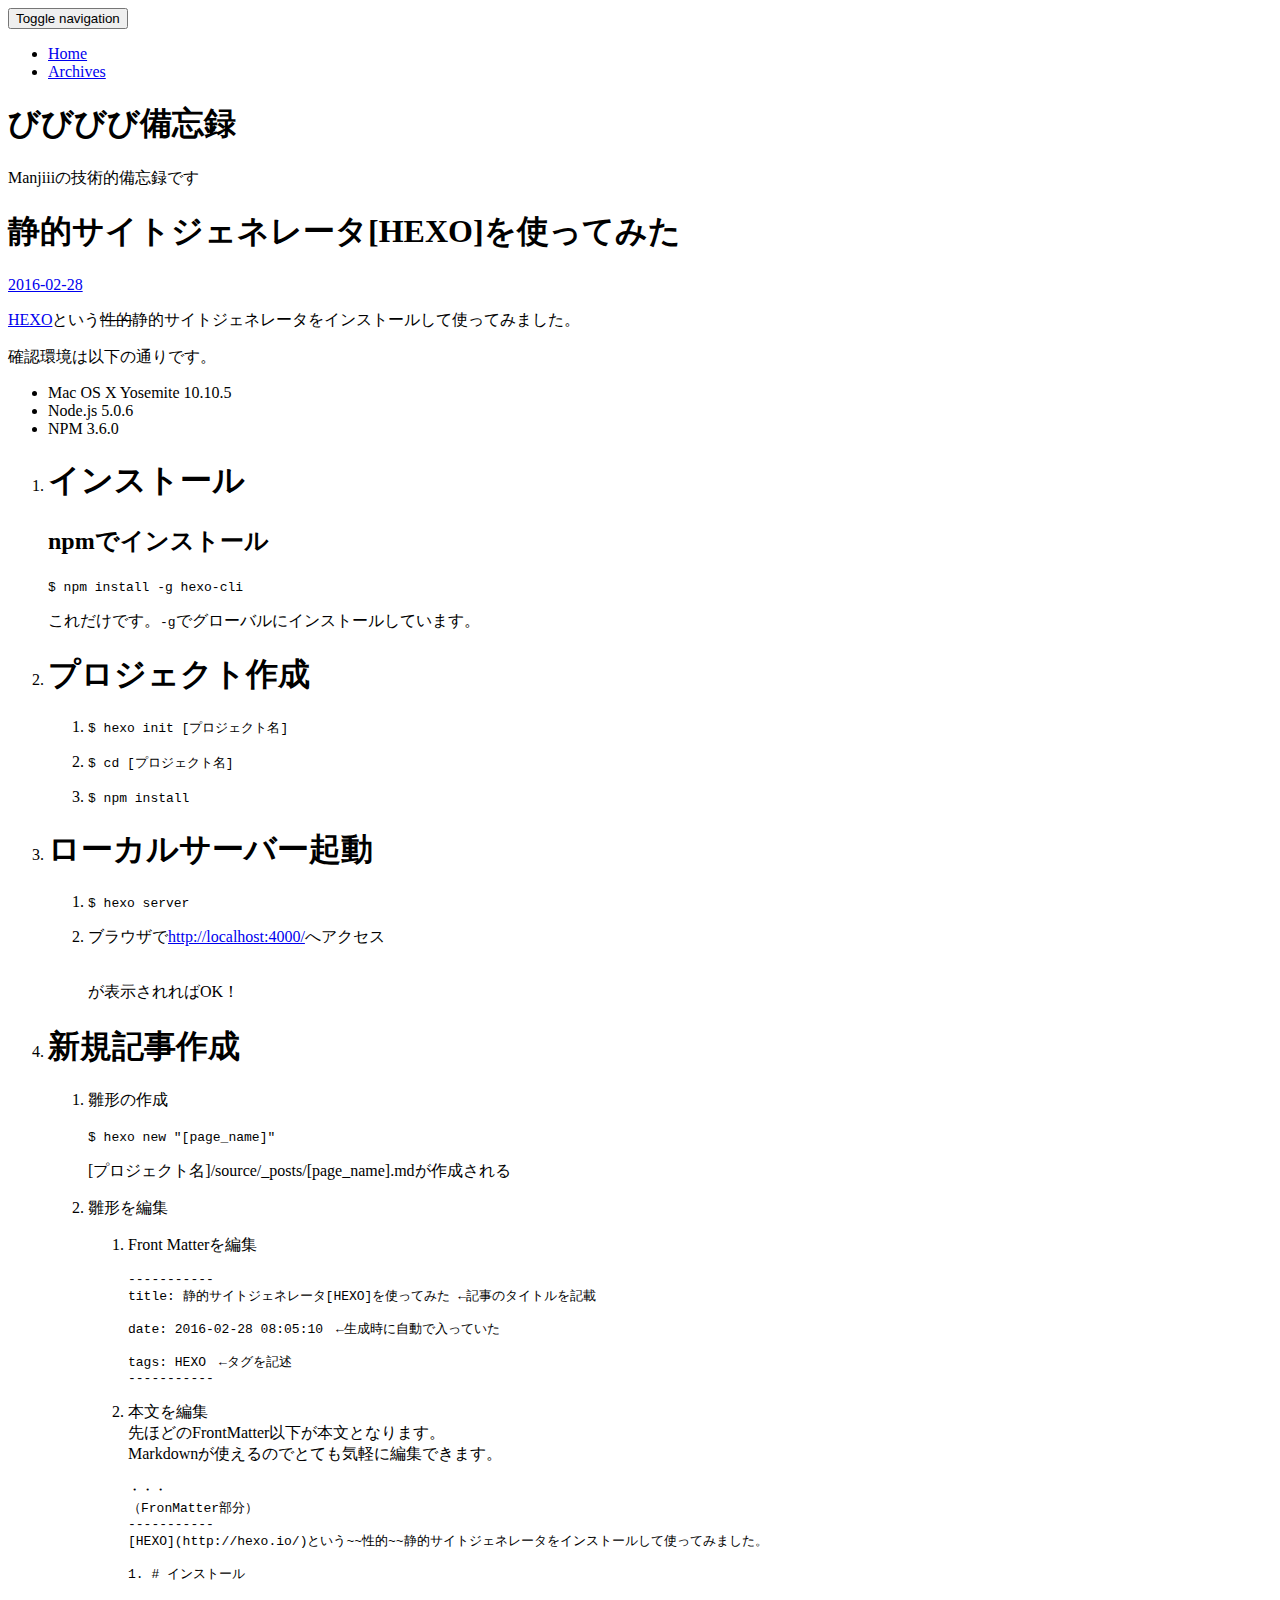
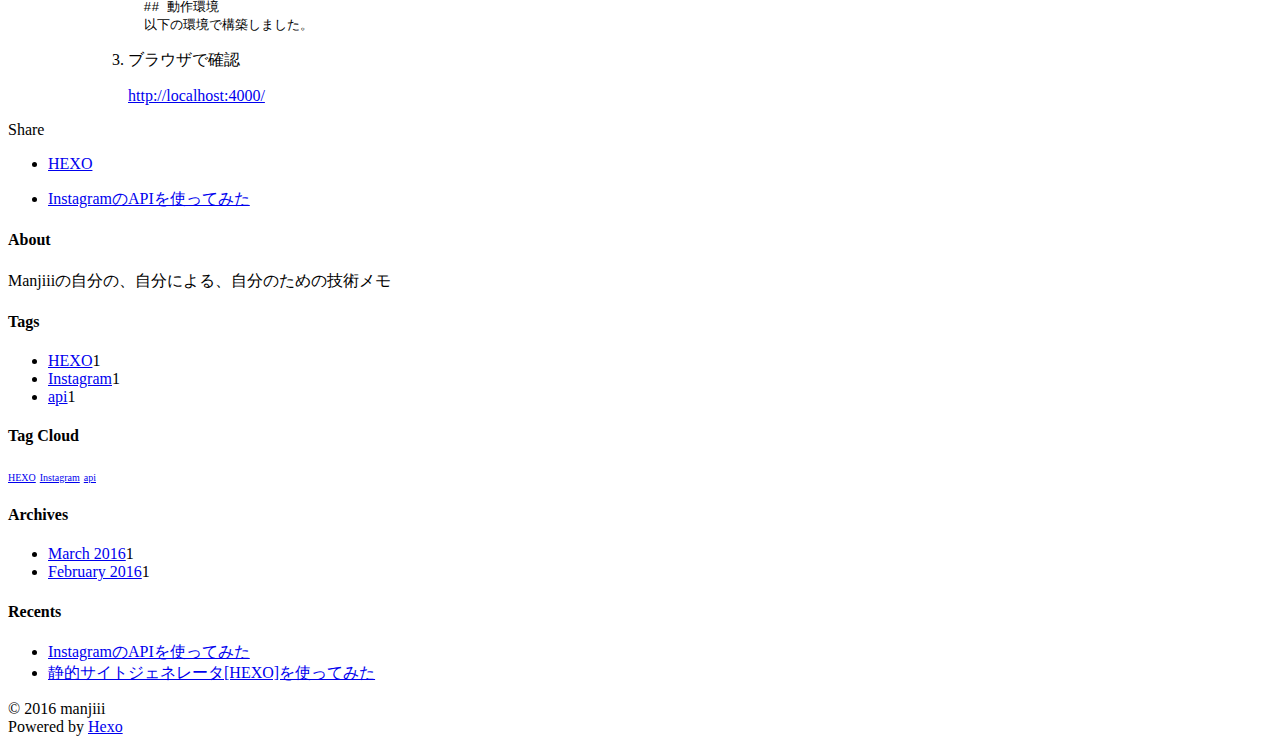
==== 2016/02/28/hexo_install/index.html @ 604adef7 "Updated: 2016-03-01 05:47:49" ====
<!DOCTYPE html>
<html>
<head>
  <meta charset="utf-8">
  
  <title>静的サイトジェネレータ[HEXO]を使ってみた | びびびび備忘録</title>
  <meta name="viewport" content="width=device-width, initial-scale=1, maximum-scale=1">
  <meta name="description" content="HEXOという性的静的サイトジェネレータをインストールして使ってみました。
確認環境は以下の通りです。

Mac OS X Yosemite 10.10.5
Node.js 5.0.6
NPM 3.6.0


インストールnpmでインストール $ npm install -g hexo-cli
 これだけです。-gでグローバルにインストールしています。

プロジェクト作成
$ hexo init">
<meta property="og:type" content="article">
<meta property="og:title" content="静的サイトジェネレータ[HEXO]を使ってみた">
<meta property="og:url" content="http://manjiii.github.io/2016/02/28/hexo_install/index.html">
<meta property="og:site_name" content="びびびび備忘録">
<meta property="og:description" content="HEXOという性的静的サイトジェネレータをインストールして使ってみました。
確認環境は以下の通りです。

Mac OS X Yosemite 10.10.5
Node.js 5.0.6
NPM 3.6.0


インストールnpmでインストール $ npm install -g hexo-cli
 これだけです。-gでグローバルにインストールしています。

プロジェクト作成
$ hexo init">
<meta property="og:image" content="http://manjiii.github.io/img/hexo/hexo_install.png">
<meta property="og:updated_time" content="2016-02-29T19:30:17.000Z">
<meta name="twitter:card" content="summary">
<meta name="twitter:title" content="静的サイトジェネレータ[HEXO]を使ってみた">
<meta name="twitter:description" content="HEXOという性的静的サイトジェネレータをインストールして使ってみました。
確認環境は以下の通りです。

Mac OS X Yosemite 10.10.5
Node.js 5.0.6
NPM 3.6.0


インストールnpmでインストール $ npm install -g hexo-cli
 これだけです。-gでグローバルにインストールしています。

プロジェクト作成
$ hexo init">
  
    <link rel="alternate" href="/atom.xml" title="びびびび備忘録" type="application/atom+xml">
  
  
  
    <link href="//fonts.googleapis.com/css?family=Source+Code+Pro" rel="stylesheet" type="text/css">
  

  <link rel="stylesheet" href="https://maxcdn.bootstrapcdn.com/bootstrap/3.3.6/css/bootstrap.min.css" integrity="sha384-1q8mTJOASx8j1Au+a5WDVnPi2lkFfwwEAa8hDDdjZlpLegxhjVME1fgjWPGmkzs7" crossorigin="anonymous">

  <link rel="stylesheet" href="https://maxcdn.bootstrapcdn.com/font-awesome/4.5.0/css/font-awesome.min.css" integrity="sha384-XdYbMnZ/QjLh6iI4ogqCTaIjrFk87ip+ekIjefZch0Y+PvJ8CDYtEs1ipDmPorQ+" crossorigin="anonymous">

  <link rel="stylesheet" href="/css/styles.css" type="text/css">
  

</head>

<body>
  <nav class="navbar navbar-inverse">
  <div class="container">
    <!-- Brand and toggle get grouped for better mobile display -->
    <div class="navbar-header">
      <button type="button" class="navbar-toggle collapsed" data-toggle="collapse" data-target="#main-menu-navbar" aria-expanded="false">
        <span class="sr-only">Toggle navigation</span>
        <span class="icon-bar"></span>
        <span class="icon-bar"></span>
        <span class="icon-bar"></span>
      </button>
      
    </div>

    <!-- Collect the nav links, forms, and other content for toggling -->
    <div class="collapse navbar-collapse" id="main-menu-navbar">
      <ul class="nav navbar-nav">
        
          <li><a class=""
                 href="/index.html">Home</a></li>
        
          <li><a class=""
                 href="/archives/">Archives</a></li>
        
      </ul>

      <!--
      <ul class="nav navbar-nav navbar-right">
        
          <li><a href="/atom.xml" title="RSS Feed"><i class="fa fa-rss"></i></a></li>
        
      </ul>
      -->
    </div><!-- /.navbar-collapse -->
  </div><!-- /.container-fluid -->
</nav>

  <div class="container">
    <div class="blog-header">
  <h1 class="blog-title">びびびび備忘録</h1>
  
    <p class="lead blog-description">Manjiiiの技術的備忘録です</p>
  
</div>

    <div class="row">
        <div class="col-sm-8 blog-main">
          <article id="post-hexo_install" class="article article-type-post" itemscope itemprop="blogPost">

  <header class="article-header">
    
  
    <h1 class="article-title" itemprop="name">
      静的サイトジェネレータ[HEXO]を使ってみた
    </h1>
  


  </header>

  <div class="article-meta">
    <div class="article-datetime">
  <a href="/2016/02/28/hexo_install/" class="article-date"><time datetime="2016-02-27T23:05:10.000Z" itemprop="datePublished">2016-02-28</time></a>
</div>

    
    

  </div>
  <div class="article-inner">

    <div class="article-entry" itemprop="articleBody">
      
        <p><a href="http://hexo.io/" target="_blank" rel="external">HEXO</a>という<del>性的</del>静的サイトジェネレータをインストールして使ってみました。</p>
<p>確認環境は以下の通りです。</p>
<ul>
<li>Mac OS X Yosemite 10.10.5</li>
<li>Node.js 5.0.6</li>
<li>NPM 3.6.0</li>
</ul>
<ol>
<li><h1 id="インストール"><a href="#インストール" class="headerlink" title="インストール"></a>インストール</h1><h2 id="npmでインストール"><a href="#npmでインストール" class="headerlink" title="npmでインストール"></a>npmでインストール</h2><p> <code>$ npm install -g hexo-cli</code></p>
<p> これだけです。<code>-g</code>でグローバルにインストールしています。</p>
</li>
<li><h1 id="プロジェクト作成"><a href="#プロジェクト作成" class="headerlink" title="プロジェクト作成"></a>プロジェクト作成</h1><ol>
<li><p><code>$ hexo init [プロジェクト名]</code></p>
</li>
<li><p><code>$ cd [プロジェクト名]</code></p>
</li>
<li><p><code>$ npm install</code></p>
</li>
</ol>
</li>
<li><h1 id="ローカルサーバー起動"><a href="#ローカルサーバー起動" class="headerlink" title="ローカルサーバー起動"></a>ローカルサーバー起動</h1><ol>
<li><code>$ hexo server</code></li>
<li><p>ブラウザで<a href="http://localhost:4000/" target="_blank" rel="external">http://localhost:4000/</a>へアクセス</p>
<p><img src="/img/hexo/hexo_install.png" alt="" title="hexo"><br>が表示されればOK！</p>
</li>
</ol>
</li>
<li><h1 id="新規記事作成"><a href="#新規記事作成" class="headerlink" title="新規記事作成"></a>新規記事作成</h1><ol>
<li><p>雛形の作成</p>
<p><code>$ hexo new &quot;[page_name]&quot;</code></p>
<p>[プロジェクト名]/source/_posts/[page_name].mdが作成される</p>
</li>
<li><p>雛形を編集</p>
<ol>
<li><p>Front Matterを編集</p>
<pre><code>-----------
title: 静的サイトジェネレータ[HEXO]を使ってみた ←記事のタイトルを記載

date: 2016-02-28 08:05:10　←生成時に自動で入っていた

tags: HEXO　←タグを記述
-----------
</code></pre></li>
<li><p>本文を編集<br>先ほどのFrontMatter以下が本文となります。<br>Markdownが使えるのでとても気軽に編集できます。</p>
<pre><code>・・・
（FronMatter部分）
-----------
[HEXO](http://hexo.io/)という~~性的~~静的サイトジェネレータをインストールして使ってみました。

1. # インストール

  ## 動作環境
  以下の環境で構築しました。
</code></pre></li>
<li><p>ブラウザで確認</p>
<p><a href="http://localhost:4000/" target="_blank" rel="external">http://localhost:4000/</a></p>
</li>
</ol>
</li>
</ol>
</li>
</ol>

      
    </div>

    
      

    

    <footer class="article-footer">
      <a data-url="http://manjiii.github.io/2016/02/28/hexo_install/" data-id="cil8ggkhw0000q1q6rn8nvai5" class="article-share-link">
        <i class="fa fa-share"></i> Share
      </a>
      
      
  <ul class="article-tag-list"><li class="article-tag-list-item"><a class="article-tag-list-link" href="/tags/HEXO/">HEXO</a></li></ul>


    </footer>
  </div>
  
    
<ul id="article-nav" class="nav nav-pills nav-justified">
  
  
  <li role="presentation">
    <a href="/2016/03/01/instagram-api/" id="article-nav-newer" class="article-nav-link-wrap">
      <span class="article-nav-link-title">InstagramのAPIを使ってみた</span>
      <i class="fa fa-chevron-right pull-right"></i>
    </a>
  </li>
  
</ul>


  
</article>




        </div>
        <div class="col-sm-3 col-sm-offset-1 blog-sidebar">
          
  <div class="sidebar-module sidebar-module-inset">
  <h4>About</h4>
  <p>Manjiiiの自分の、自分による、自分のための技術メモ</p>

</div>


  


  
  <div class="sidebar-module">
    <h4>Tags</h4>
    <ul class="sidebar-module-list"><li class="sidebar-module-list-item"><a class="sidebar-module-list-link" href="/tags/HEXO/">HEXO</a><span class="sidebar-module-list-count">1</span></li><li class="sidebar-module-list-item"><a class="sidebar-module-list-link" href="/tags/Instagram/">Instagram</a><span class="sidebar-module-list-count">1</span></li><li class="sidebar-module-list-item"><a class="sidebar-module-list-link" href="/tags/api/">api</a><span class="sidebar-module-list-count">1</span></li></ul>
  </div>



  
  <div class="sidebar-module">
    <h4>Tag Cloud</h4>
    <p class="tagcloud">
      <a href="/tags/HEXO/" style="font-size: 10px;">HEXO</a> <a href="/tags/Instagram/" style="font-size: 10px;">Instagram</a> <a href="/tags/api/" style="font-size: 10px;">api</a>
    </p>
  </div>


  
  <div class="sidebar-module">
    <h4>Archives</h4>
    <ul class="sidebar-module-list"><li class="sidebar-module-list-item"><a class="sidebar-module-list-link" href="/archives/2016/03/">March 2016</a><span class="sidebar-module-list-count">1</span></li><li class="sidebar-module-list-item"><a class="sidebar-module-list-link" href="/archives/2016/02/">February 2016</a><span class="sidebar-module-list-count">1</span></li></ul>
  </div>



  
  <div class="sidebar-module">
    <h4>Recents</h4>
    <ul class="sidebar-module-list">
      
        <li>
          <a href="/2016/03/01/instagram-api/">InstagramのAPIを使ってみた</a>
        </li>
      
        <li>
          <a href="/2016/02/28/hexo_install/">静的サイトジェネレータ[HEXO]を使ってみた</a>
        </li>
      
    </ul>
  </div>



        </div>
    </div>
  </div>
  <footer class="blog-footer">
  <div class="container">
    <div id="footer-info" class="inner">
      &copy; 2016 manjiii<br>
      Powered by <a href="http://hexo.io/" target="_blank">Hexo</a>
    </div>
  </div>
</footer>

  

<script src="https://ajax.googleapis.com/ajax/libs/jquery/2.1.4/jquery.min.js" integrity="sha384-8gBf6Y4YYq7Jx97PIqmTwLPin4hxIzQw5aDmUg/DDhul9fFpbbLcLh3nTIIDJKhx" crossorigin="anonymous"></script>

<script src="https://maxcdn.bootstrapcdn.com/bootstrap/3.3.6/js/bootstrap.min.js" integrity="sha384-0mSbJDEHialfmuBBQP6A4Qrprq5OVfW37PRR3j5ELqxss1yVqOtnepnHVP9aJ7xS" crossorigin="anonymous"></script>



<script src="/js/script.js" type="text/javascript"></script>

</body>
</html>
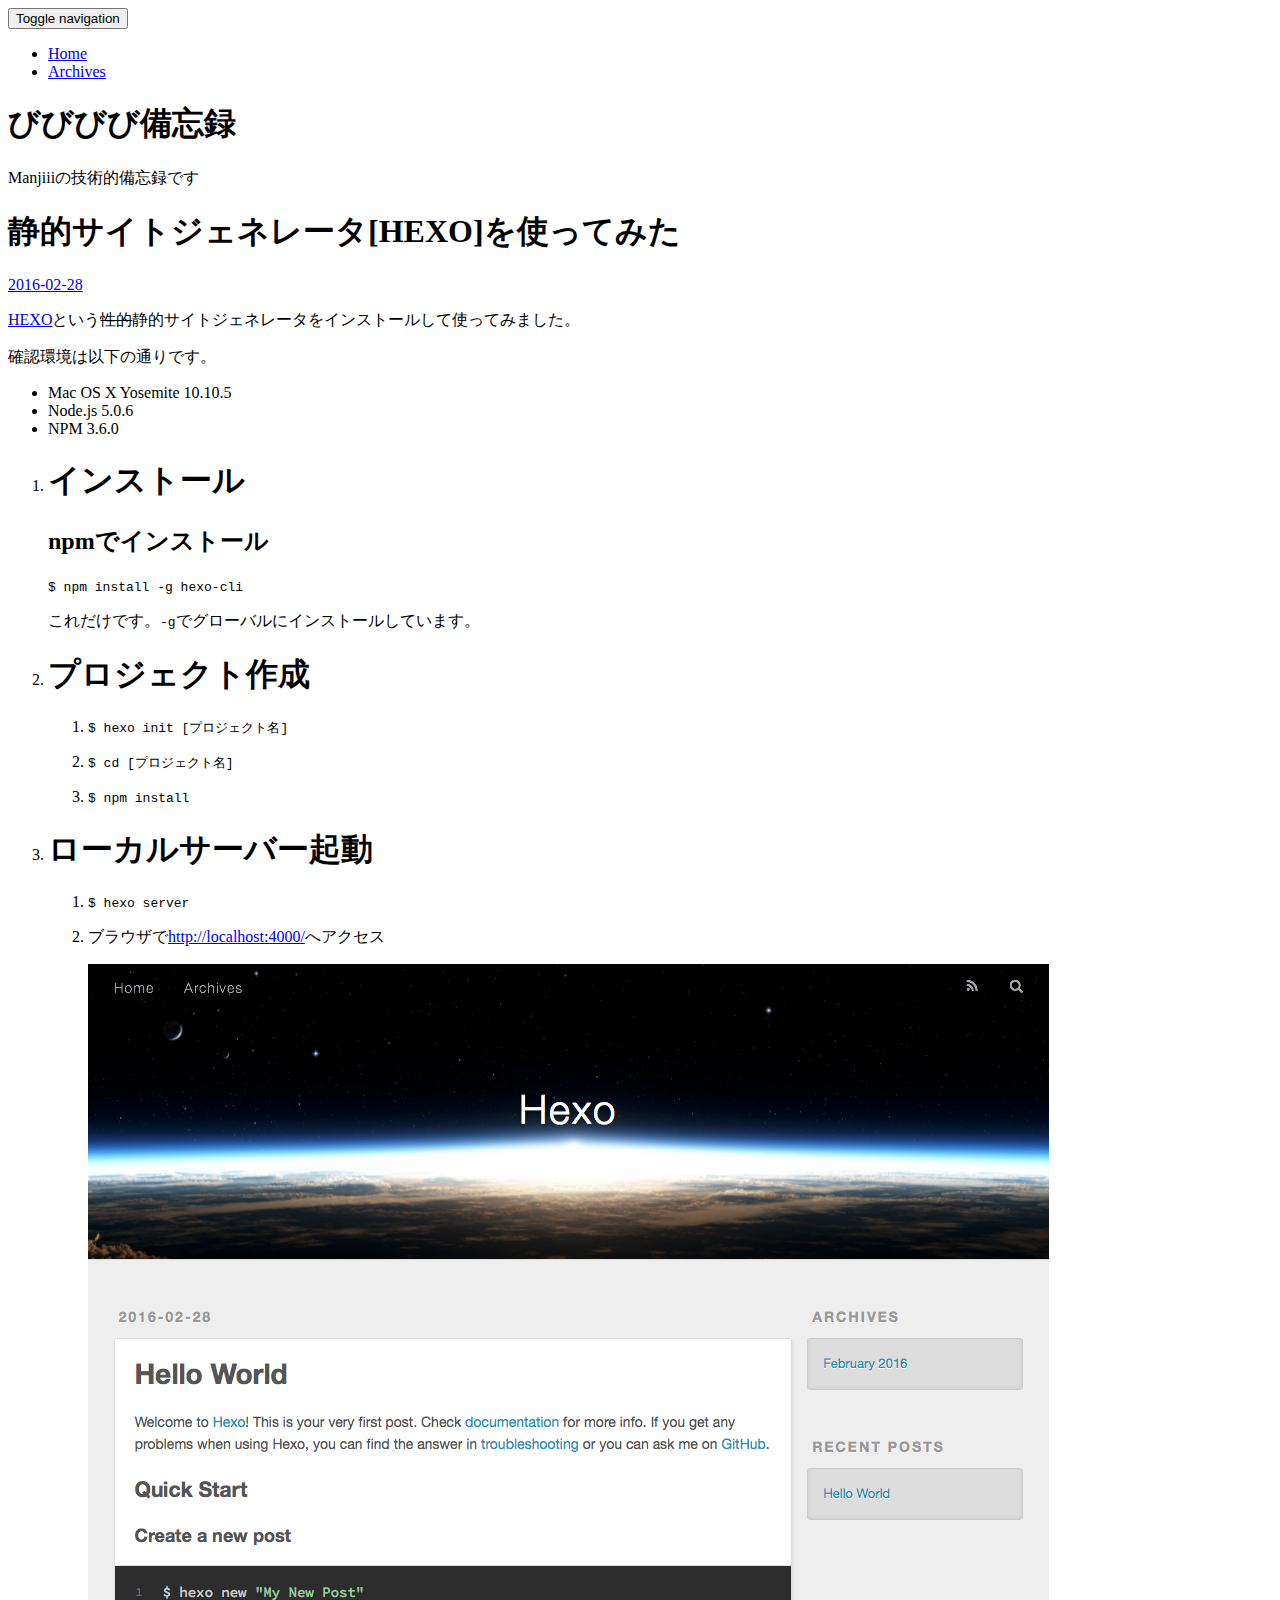
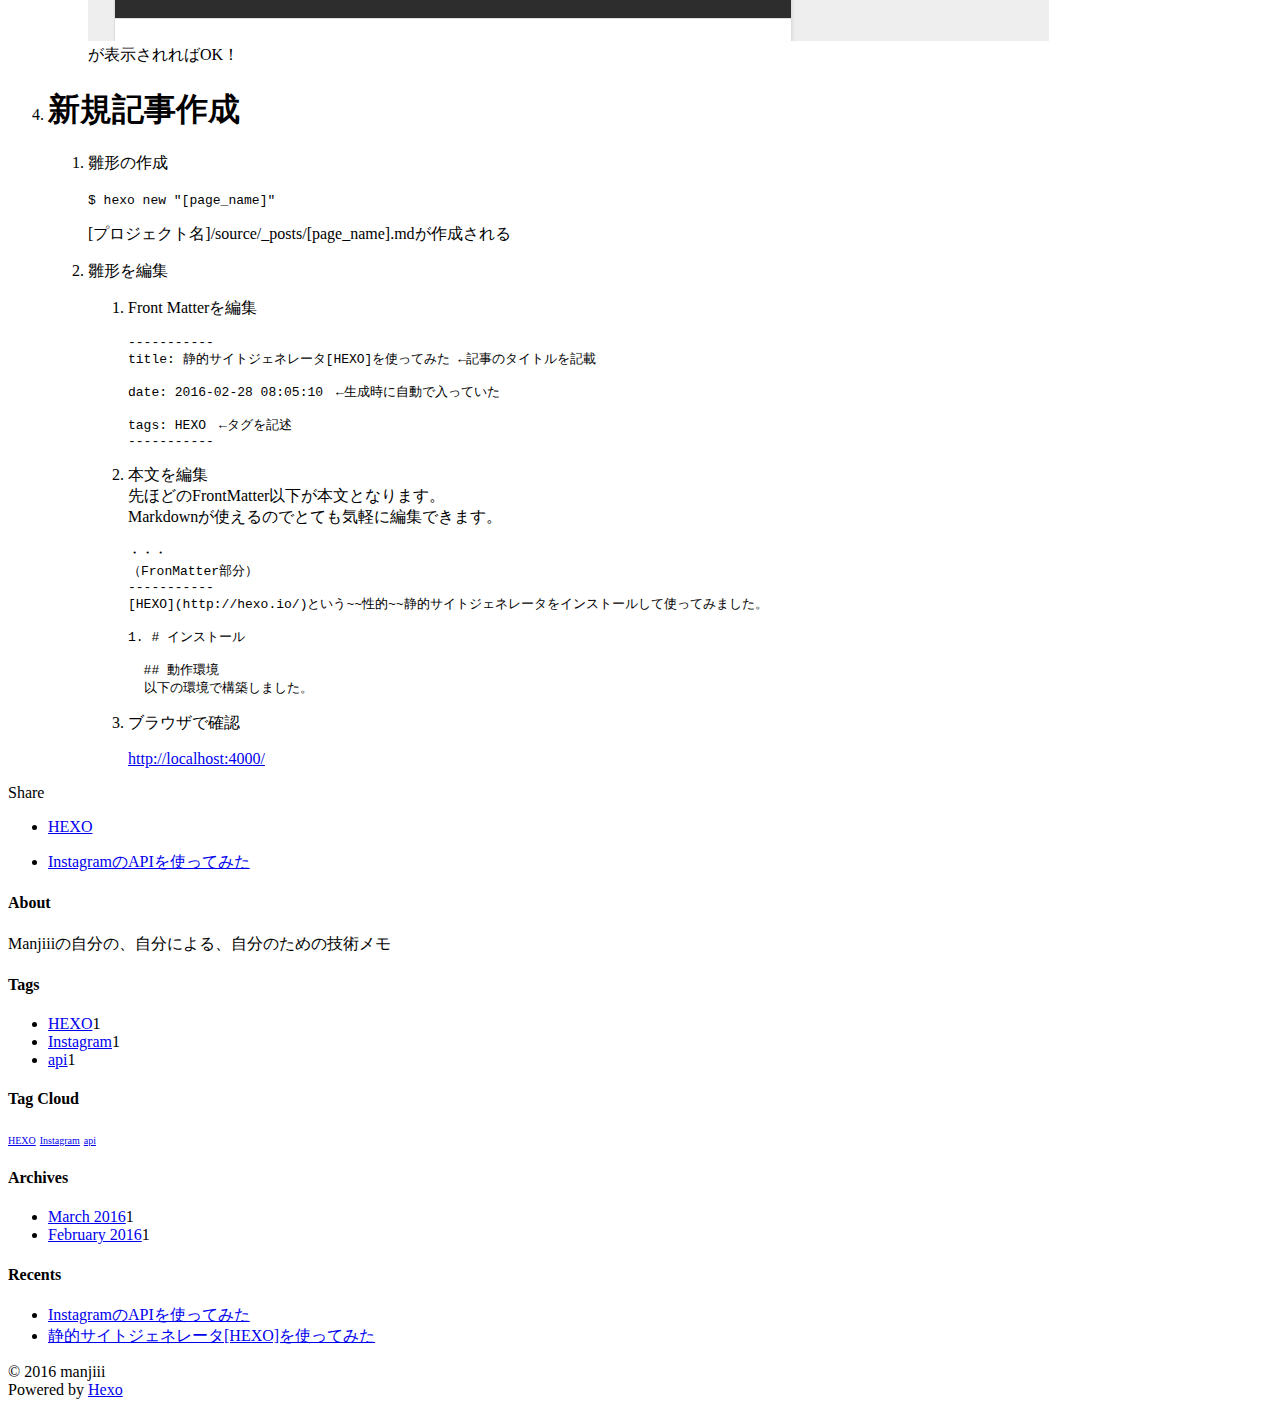
==== commit 099bcc79: "Updated: 2016-03-01 06:32:56" ====
--- a/2016/02/28/hexo_install/index.html
+++ b/2016/02/28/hexo_install/index.html
@@ -214,7 +214,7 @@
     
 
     <footer class="article-footer">
-      <a data-url="http://manjiii.github.io/2016/02/28/hexo_install/" data-id="cil8ggkhw0000q1q6rn8nvai5" class="article-share-link">
+      <a data-url="http://manjiii.github.io/2016/02/28/hexo_install/" data-id="cil8i28tp0000cdq6xdbt0ni1" class="article-share-link">
         <i class="fa fa-share"></i> Share
       </a>
       
